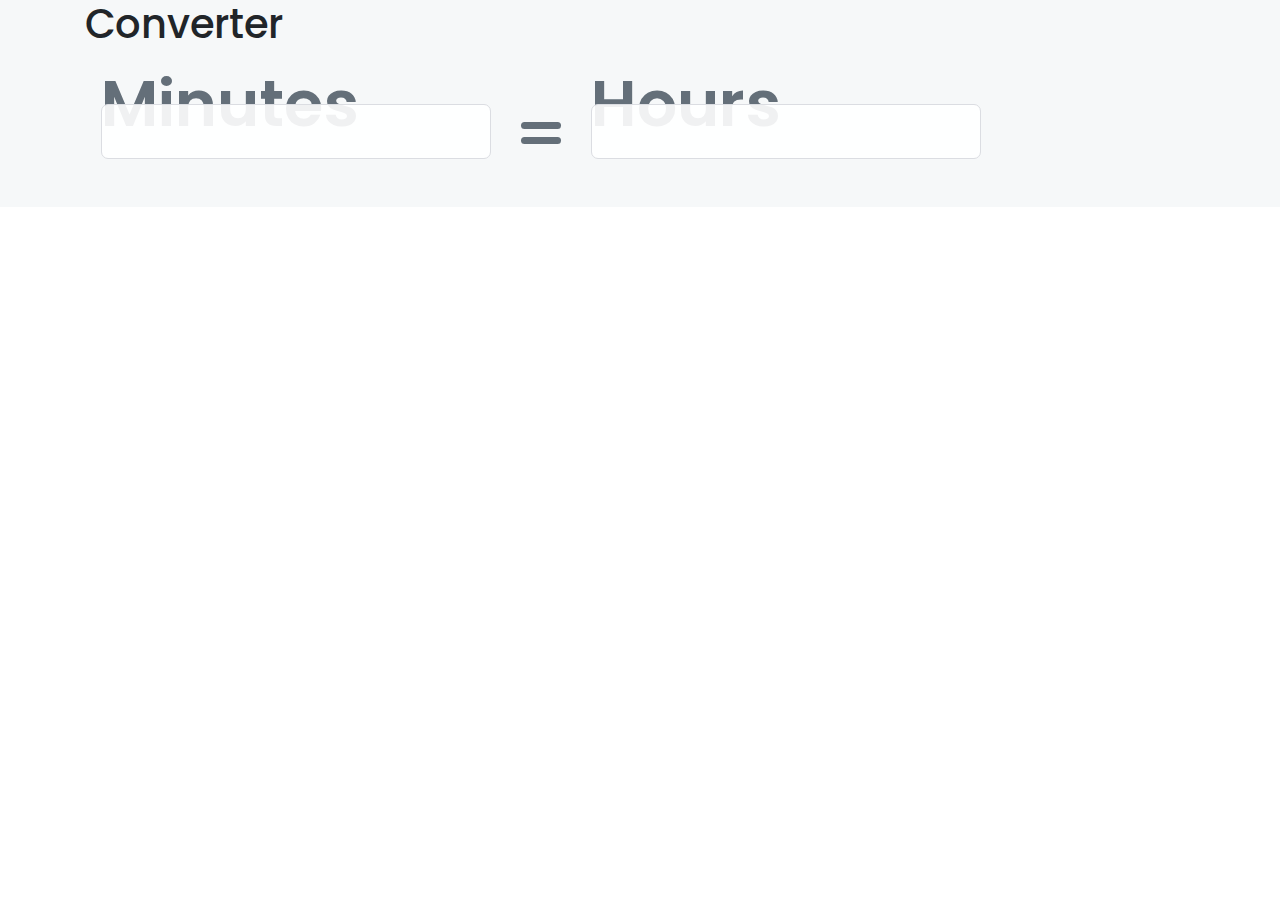
==== index.html @ dc2e139d "Addititonal styling" ====
<!DOCTYPE html>
<html lang="en">

<head>
    <meta charset="UTF-8">
    <meta http-equiv="X-UA-Compatible" content="IE=edge">
    <meta name="viewport" content="width=device-width, initial-scale=1.0">
    <!-- CSS -->
    <link rel="stylesheet" href="https://stackpath.bootstrapcdn.com/bootstrap/4.5.2/css/bootstrap.min.css">
    <link rel="stylesheet" href="css/fonts.css">
    <link rel="stylesheet" href="css/main.css">
    <!-- Meta and Titles -->
    <title>Document</title>
</head>

<body>
    <section>
        <div class="default-block">
            <div class="container">
                <div class="row">
                    <div class="col-12">
                        <h1>
                            Converter
                        </h1>
                        <fieldset class="converter">
                            <div class="converter__input-wrapper">
                                <input id="minutes" type="number"><label class="converter__label"
                                    for="minutes">Minutes</label>
                            </div>

                            <!-- EOF - .input-wrapper -->
                            <div class="converter__sign">
                                <span class="line"></span>
                                <span class="line"></span>
                            </div>


                            <div class="converter__input-wrapper">
                                <input id="hours" type="number"><label class="converter__label"
                                    for="hours">Hours</label>
                            </div>
                            <!-- EOF - .input-wrapper -->

                        </fieldset>
                        <!-- EOF - .converter-wrapper -->
                    </div>
                    <!-- EOF - .col-12 -->
                </div>
                <!-- EOF - .row -->
            </div>
            <!-- EOF - .container-->
        </div>
    </section>


    <script src="./js/converter.js"></script>
</body>

</html>
---- css/fonts.css ----
/* Popins */

@font-face {
    font-family: 'Popins';
    src: url('../fonts/Poppins-Thin.woff') format('truetype');
    font-weight: 100;
    font-style: normal;
    font-display: swap;
}

@font-face {
    font-family: 'Popins';
    src: url('../fonts/Poppins-ThinItalic.woff') format('truetype');
    font-weight: 100;
    font-style: italic;
    font-display: swap;
}

@font-face {
    font-family: 'Popins';
    src: url('../fonts/Poppins-ExtraLight.woff') format('truetype');
    font-weight: 200;
    font-style: normal;
    font-display: swap;
}

@font-face {
    font-family: 'Popins';
    src: url('../fonts/Poppins-ExtraLightItalic.woff') format('truetype');
    font-weight: 200;
    font-style: italic;
    font-display: swap;
}

@font-face {
    font-family: 'Popins';
    src: url('../fonts/Poppins-Light.woff') format('truetype');
    font-weight: 300;
    font-style: normal;
    font-display: swap;
}

@font-face {
    font-family: 'Popins';
    src: url('../fonts/Poppins-LightItalic.woff') format('truetype');
    font-weight: 300;
    font-style: italic;
    font-display: swap;
}

@font-face {
    font-family: 'Popins';
    src: url('../fonts/Poppins-Regular.woff') format('truetype');
    font-weight: 400;
    font-style: normal;
    font-display: swap;
}

@font-face {
    font-family: 'Popins';
    src: url('../fonts/Poppins-Italic.woff') format('truetype');
    font-weight: 400;
    font-style: italic;
    font-display: swap;
}

@font-face {
    font-family: 'Popins';
    src: url('../fonts/Poppins-Medium.woff') format('truetype');
    font-weight: 500;
    font-style: normal;
    font-display: swap;
}

@font-face {
    font-family: 'Popins';
    src: url('../fonts/Poppins-MediumItalic.woff') format('truetype');
    font-weight: 500;
    font-style: italic;
    font-display: swap;
}

@font-face {
    font-family: 'Popins';
    src: url('../fonts/Poppins-SemiBold.woff') format('truetype');
    font-weight: 600;
    font-style: normal;
    font-display: swap;
}

@font-face {
    font-family: 'Popins';
    src: url('../fonts/Poppins-SemiBoldItalic.woff') format('truetype');
    font-weight: 600;
    font-style: italic;
    font-display: swap;
}

@font-face {
    font-family: 'Popins';
    src: url('../fonts/Poppins-Bold.woff') format('truetype');
    font-weight: 700;
    font-style: normal;
    font-display: swap;
}

@font-face {
    font-family: 'Popins';
    src: url('../fonts/Poppins-BoldItalic.woff') format('truetype');
    font-weight: 700;
    font-style: italic;
    font-display: swap;
}

@font-face {
    font-family: 'Popins';
    src: url('../fonts/Poppins-ExtraBold.woff') format('truetype');
    font-weight: 800;
    font-style: normal;
    font-display: swap;
}

@font-face {
    font-family: 'Popins';
    src: url('../fonts/Poppins-ExtraBoldItalic.woff') format('truetype');
    font-weight: 800;
    font-style: italic;
    font-display: swap;
}

@font-face {
    font-family: 'Popins';
    src: url('../fonts/Poppins-Black.woff') format('truetype');
    font-weight: 900;
    font-style: normal;
    font-display: swap;
}

@font-face {
    font-family: 'Popins';
    src: url('../fonts/Poppins-BlackItalic.woff') format('truetype');
    font-weight: 900;
    font-style: italic;
    font-display: swap;
}

/* Allura */

@font-face {
    font-family: 'Allura';
    src: url('../fonts/Allura-Regular.woff') format('truetype');
    font-weight: 400;
    font-style: italic;
    font-display: swap;
}
---- css/main.css ----
@charset "UTF-8";
@import "./fonts.css";
/**
    # Converter CSS

    Content
    1. # Variables ( Colors )
    2. # Reset CSS
    3. # Converter Block
    3. # Transition - animations

*/

:root {
    --light-gray: #f6f8f9;
    --gray: #dbdde2;
    --dark-gray: #646f79;
    --blue: #1c83c6;
}

/*2. # Reset CSS */

* {
    box-sizing: border-box;
    margin: 0;
    padding: 0;
    line-height: 1.5;
}

body {
    font-family: "Popins";
}

input[type="number"]::-webkit-inner-spin-button, input[type="number"]::-webkit-inner-spin-button {
    -webkit-appearance: none;
    margin: 0;
}

input[type="number"] {
    position: relative;
    display: block;
    padding: 13px 20px;
    border: 1px solid var(--gray);
    border-radius: 7px;
    background-color: rgba(255, 255, 255, 0.9);
    appearance: textfield;
    -moz-appearance: textfield;
    -webkit-appearance: textfield;
    font-size: 1.125rem;
    z-index: 2;
}

input[type="number"]:focus {
    outline: none;
    border: 1px solid var(--dark-gray);
}

/* 3. # Converter Block */

.default-block {
    background-color: var(--light-gray);
}

.converter {
    position: relative;
    display: flex;
    padding: 3rem 1rem;
}

.converter__label {
    color: #646f79;
    font-size: 4rem;
    font-weight: 600;
    position: absolute;
    top: 0;
    bottom: 0;
    z-index: 1;
    transition: 0.2s all ease-in;
}

.converter__sign {
    width: 100px;
    position: relative;
}

.line {
    position: absolute;
    left: calc(50% - 20px);
    display: block;
    height: 7px;
    width: 40px;
    background-color: var(--dark-gray);
    border-radius: 7px;
}

.line:nth-child(1) {
    bottom: 15px;
}

.line:nth-child(2) {
    bottom: 30px;
}

.equal::before {
    content: '';
    width: 70px;
    position: absolute;
}

/* 4. # Transitions - animations */

input[type="number"]:focus~.converter__label {
    font-size: 1.7rem;
}
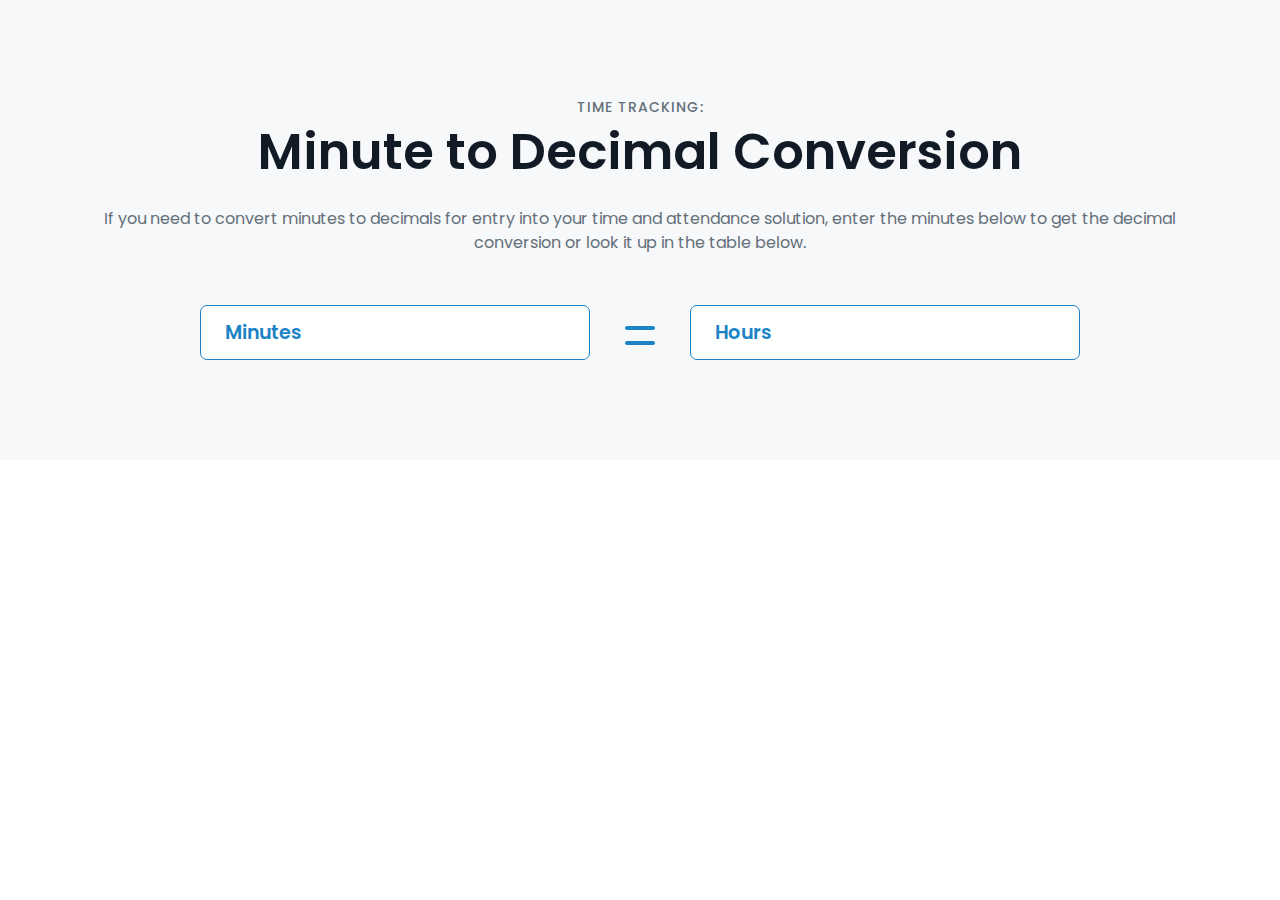
==== commit 777f074c: "Matching styles with timerack theme" ====
--- a/index.html
+++ b/index.html
@@ -15,13 +15,22 @@
 
 <body>
     <section>
-        <div class="default-block">
+        <div class="deafult-section">
             <div class="container">
                 <div class="row">
                     <div class="col-12">
+                        <p class="subtitle">Time Tracking:</p>
+
                         <h1>
-                            Converter
+
+                            Minute to Decimal Conversion
                         </h1>
+
+                        <p class="text-center">If you need to convert minutes to decimals for entry into your time and
+                            attendance solution,
+                            enter the minutes below to get the decimal conversion or look it up in the table below.
+                        </p>
+
                         <fieldset class="converter">
                             <div class="converter__input-wrapper">
                                 <input id="minutes" type="number"><label class="converter__label"
--- a/css/main.css
+++ b/css/main.css
@@ -5,7 +5,7 @@
 
     Content
     1. # Variables ( Colors )
-    2. # Reset CSS
+    2. # Reset CSS & Basic styling
     3. # Converter Block
     3. # Transition - animations
 
@@ -18,7 +18,7 @@
     --blue: #1c83c6;
 }
 
-/*2. # Reset CSS */
+/*2. # Reset CSS & Basic styling */
 
 * {
     box-sizing: border-box;
@@ -29,6 +29,28 @@
 
 body {
     font-family: "Popins";
+    color: var(--dark-gray);
+}
+
+h1, h2, h3, h4, h5, h6 {
+    color: #121a26;
+    font-weight: 600;
+    line-height: 1;
+}
+
+h1 {
+    margin-bottom: 30px;
+    font-size: 3.125rem;
+}
+
+.subtitle {
+    text-transform: uppercase;
+    line-height: 1;
+    margin-bottom: 13px !important;
+    font-size: 0.875rem !important;
+    font-weight: 500;
+    letter-spacing: 1px;
+    text-align: center;
 }
 
 input[type="number"]::-webkit-inner-spin-button, input[type="number"]::-webkit-inner-spin-button {
@@ -40,7 +62,7 @@
     position: relative;
     display: block;
     padding: 13px 20px;
-    border: 1px solid var(--gray);
+    border: 1px solid var(--blue);
     border-radius: 7px;
     background-color: rgba(255, 255, 255, 0.9);
     appearance: textfield;
@@ -57,25 +79,35 @@
 
 /* 3. # Converter Block */
 
-.default-block {
+.deafult-section {
     background-color: var(--light-gray);
+    padding: 100px 0;
 }
 
 .converter {
     position: relative;
     display: flex;
-    padding: 3rem 1rem;
+    margin-top: 50px;
+    text-align: center;
+    justify-content: center;
+}
+
+.deafult-section h1, .deafult-section.subtitle {
+    text-align: center;
 }
 
 .converter__label {
-    color: #646f79;
-    font-size: 4rem;
+    position: absolute;
+    top: calc(50% - 14px);
+    display: block;
+    padding-left: 25px;
+    color: var(--blue);
+    font-size: 1.2rem;
     font-weight: 600;
-    position: absolute;
-    top: 0;
-    bottom: 0;
-    z-index: 1;
+    z-index: 3;
     transition: 0.2s all ease-in;
+    pointer-events: none;
+    text-align: left;
 }
 
 .converter__sign {
@@ -85,12 +117,13 @@
 
 .line {
     position: absolute;
-    left: calc(50% - 20px);
+    left: calc(50% - 15px);
     display: block;
-    height: 7px;
-    width: 40px;
-    background-color: var(--dark-gray);
+    height: 4px;
+    width: 30px;
+    background-color: var(--blue);
     border-radius: 7px;
+    z-index: 3;
 }
 
 .line:nth-child(1) {
@@ -110,5 +143,6 @@
 /* 4. # Transitions - animations */
 
 input[type="number"]:focus~.converter__label {
-    font-size: 1.7rem;
+    /* font-size: 1.5rem; */
+    color: var(--dark-gray);
 }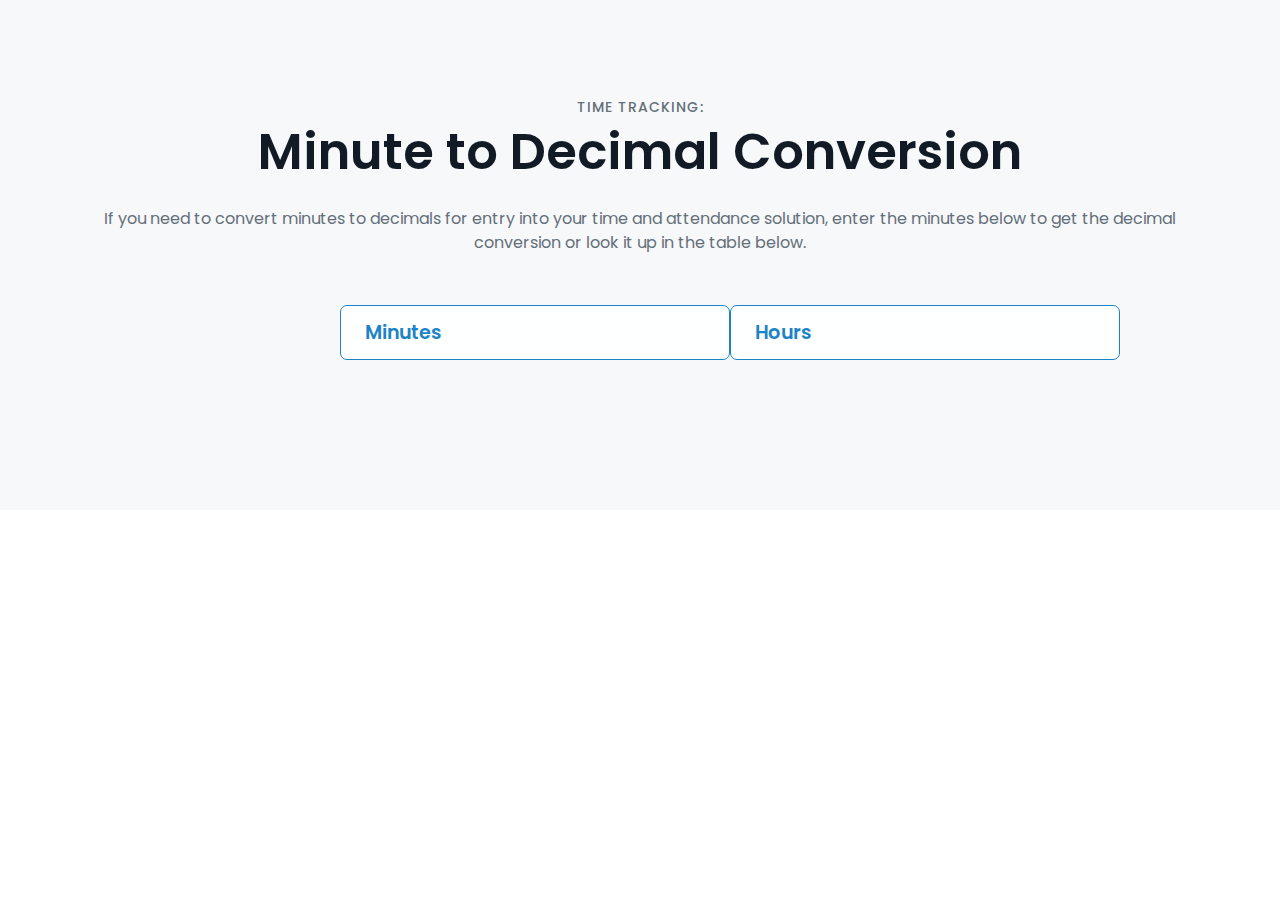
==== commit 9f5e4756: "Added animation to label" ====
--- a/index.html
+++ b/index.html
@@ -22,7 +22,6 @@
                         <p class="subtitle">Time Tracking:</p>
 
                         <h1>
-
                             Minute to Decimal Conversion
                         </h1>
 
@@ -38,10 +37,10 @@
                             </div>
 
                             <!-- EOF - .input-wrapper -->
-                            <div class="converter__sign">
+                            <!-- <div class="converter__sign">
                                 <span class="line"></span>
                                 <span class="line"></span>
-                            </div>
+                            </div> -->
 
 
                             <div class="converter__input-wrapper">
--- a/css/main.css
+++ b/css/main.css
@@ -87,9 +87,14 @@
 .converter {
     position: relative;
     display: flex;
-    margin-top: 50px;
     text-align: center;
-    justify-content: center;
+    justify-content: space-between;
+    max-width: 600px;
+    margin: 50px auto;
+}
+
+.converter__input-wrapper {
+    position: relative;
 }
 
 .deafult-section h1, .deafult-section.subtitle {
@@ -110,6 +115,36 @@
     text-align: left;
 }
 
+.converter__label.active {
+    padding-left: 50px;
+}
+
+.converter__label::after, .converter__label::before {
+    content: '';
+    position: absolute;
+    display: block;
+    width: 20px;
+    height: 3px;
+    background-color: var(--blue);
+    border-radius: 7px;
+    opacity: 0;
+    transition: 0.4s opacity ease;
+}
+
+.converter__label::after {
+    left: 14px;
+    top: 9px;
+}
+
+.converter__label::before {
+    left: 14px;
+    bottom: 9px;
+}
+
+.converter__label.active::after, .converter__label.active::before {
+    opacity: 1;
+}
+
 .converter__sign {
     width: 100px;
     position: relative;
@@ -145,4 +180,22 @@
 input[type="number"]:focus~.converter__label {
     /* font-size: 1.5rem; */
     color: var(--dark-gray);
+}
+
+@media screen and (max-width: 768px) {
+    .converter {
+        flex-direction: column;
+        height: 150px;
+        justify-content: space-between;
+        align-items: center;
+    }
+    .line {
+        position: relative;
+    }
+    .line:nth-child(2) {
+        bottom: -5px;
+    }
+    .line:nth-child(1) {
+        bottom: 5px;
+    }
 }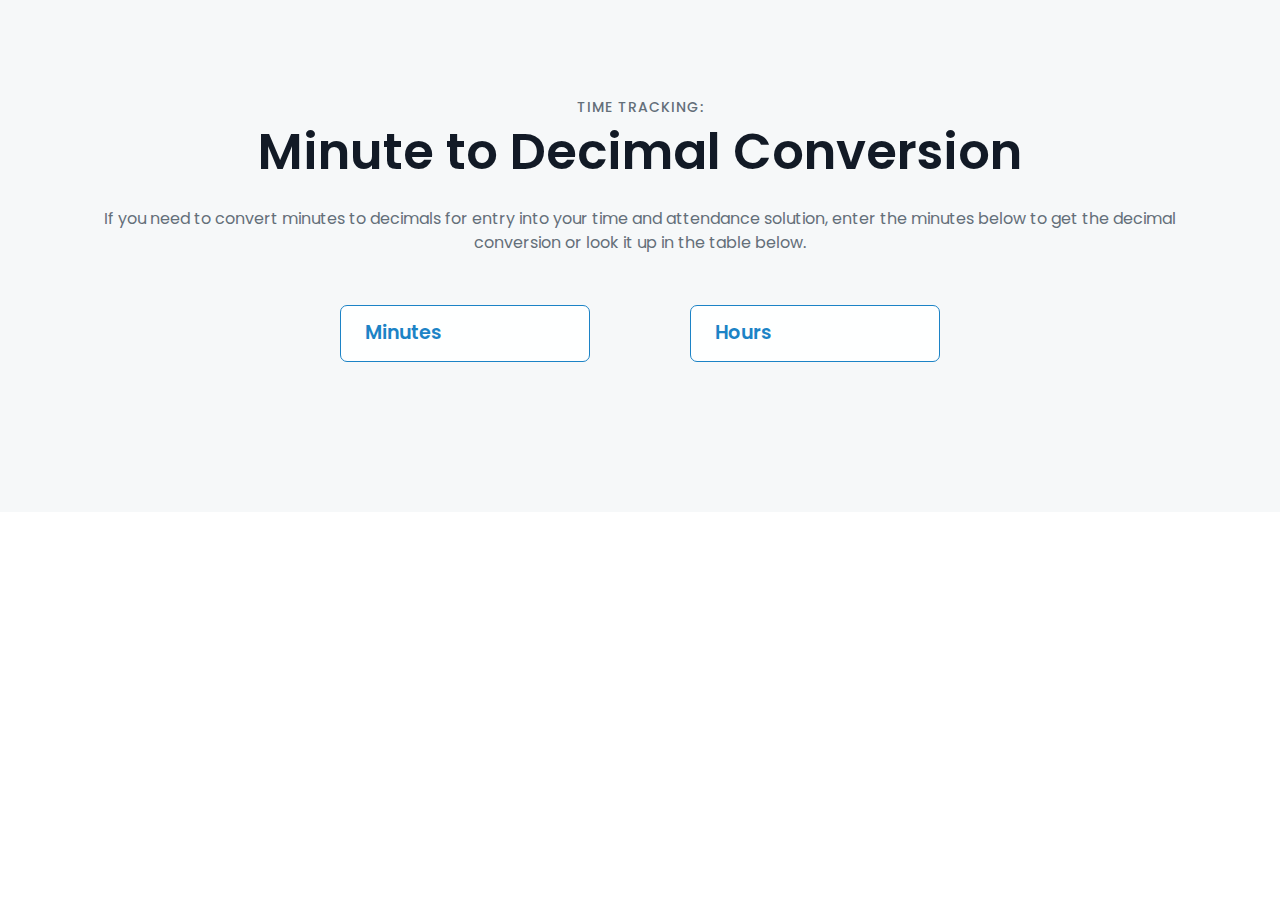
==== commit afcffaa2: "First part finished" ====
--- a/index.html
+++ b/index.html
@@ -32,8 +32,8 @@
 
                         <fieldset class="converter">
                             <div class="converter__input-wrapper">
-                                <input id="minutes" type="number"><label class="converter__label"
-                                    for="minutes">Minutes</label>
+                                <input id="minutes" type="number"><label class="converter__label" for="minutes">Minutes
+                                    <span class="sign sign--m">m</span> </label>
                             </div>
 
                             <!-- EOF - .input-wrapper -->
@@ -44,8 +44,8 @@
 
 
                             <div class="converter__input-wrapper">
-                                <input id="hours" type="number"><label class="converter__label"
-                                    for="hours">Hours</label>
+                                <input id="hours" type="number"><label class="converter__label" for="hours">Hours <span
+                                        class="sign sign--h">h</span> </label>
                             </div>
                             <!-- EOF - .input-wrapper -->
 
--- a/css/main.css
+++ b/css/main.css
@@ -1,15 +1,17 @@
 @charset "UTF-8";
 @import "./fonts.css";
 /**
-    # Converter CSS
-
-    Content
-    1. # Variables ( Colors )
-    2. # Reset CSS & Basic styling
-    3. # Converter Block
-    3. # Transition - animations
-
-*/
+        * # Minutes to Hours to Minutes - Converter
+        * 
+        * # Website  : Timerack 
+        * # Dev      : Vuk Mistovic
+        * # Content  : {
+                1: # Variables ( Colors )
+                2: # Reset CSS & Basic styling
+                3: # Converter Block
+                4: # Transitions - Animations
+            }
+    */
 
 :root {
     --light-gray: #f6f8f9;
@@ -18,7 +20,7 @@
     --blue: #1c83c6;
 }
 
-/*2. # Reset CSS & Basic styling */
+/* 2. # Reset CSS & Basic styling */
 
 * {
     box-sizing: border-box;
@@ -61,14 +63,15 @@
 input[type="number"] {
     position: relative;
     display: block;
-    padding: 13px 20px;
+    width: 250px;
+    padding: 13px 100px 13px 20px;
     border: 1px solid var(--blue);
     border-radius: 7px;
     background-color: rgba(255, 255, 255, 0.9);
     appearance: textfield;
     -moz-appearance: textfield;
     -webkit-appearance: textfield;
-    font-size: 1.125rem;
+    font-size: 1.2rem;
     z-index: 2;
 }
 
@@ -115,15 +118,15 @@
     text-align: left;
 }
 
-.converter__label.active {
-    padding-left: 50px;
+.converter__label.active:not(.is-moved) {
+    padding-left: 38px;
 }
 
 .converter__label::after, .converter__label::before {
     content: '';
     position: absolute;
     display: block;
-    width: 20px;
+    width: 15px;
     height: 3px;
     background-color: var(--blue);
     border-radius: 7px;
@@ -131,14 +134,18 @@
     transition: 0.4s opacity ease;
 }
 
+.sign {
+    display: none;
+}
+
 .converter__label::after {
     left: 14px;
-    top: 9px;
+    top: calc(50% - 5px);
 }
 
 .converter__label::before {
     left: 14px;
-    bottom: 9px;
+    bottom: calc(50% - 5px);
 }
 
 .converter__label.active::after, .converter__label.active::before {
@@ -169,17 +176,21 @@
     bottom: 30px;
 }
 
-.equal::before {
-    content: '';
-    width: 70px;
-    position: absolute;
-}
-
 /* 4. # Transitions - animations */
 
 input[type="number"]:focus~.converter__label {
     /* font-size: 1.5rem; */
     color: var(--dark-gray);
+}
+
+.converter__input-wrapper.active input {
+    /* font-size: 1.2rem;
+    font-weight: 600; */
+    color: var(--blue);
+}
+
+.converter__input-wrapper.active .converter__label.is-moved::after, .converter__input-wrapper.active .converter__label.is-moved::before {
+    display: none;
 }
 
 @media screen and (max-width: 768px) {
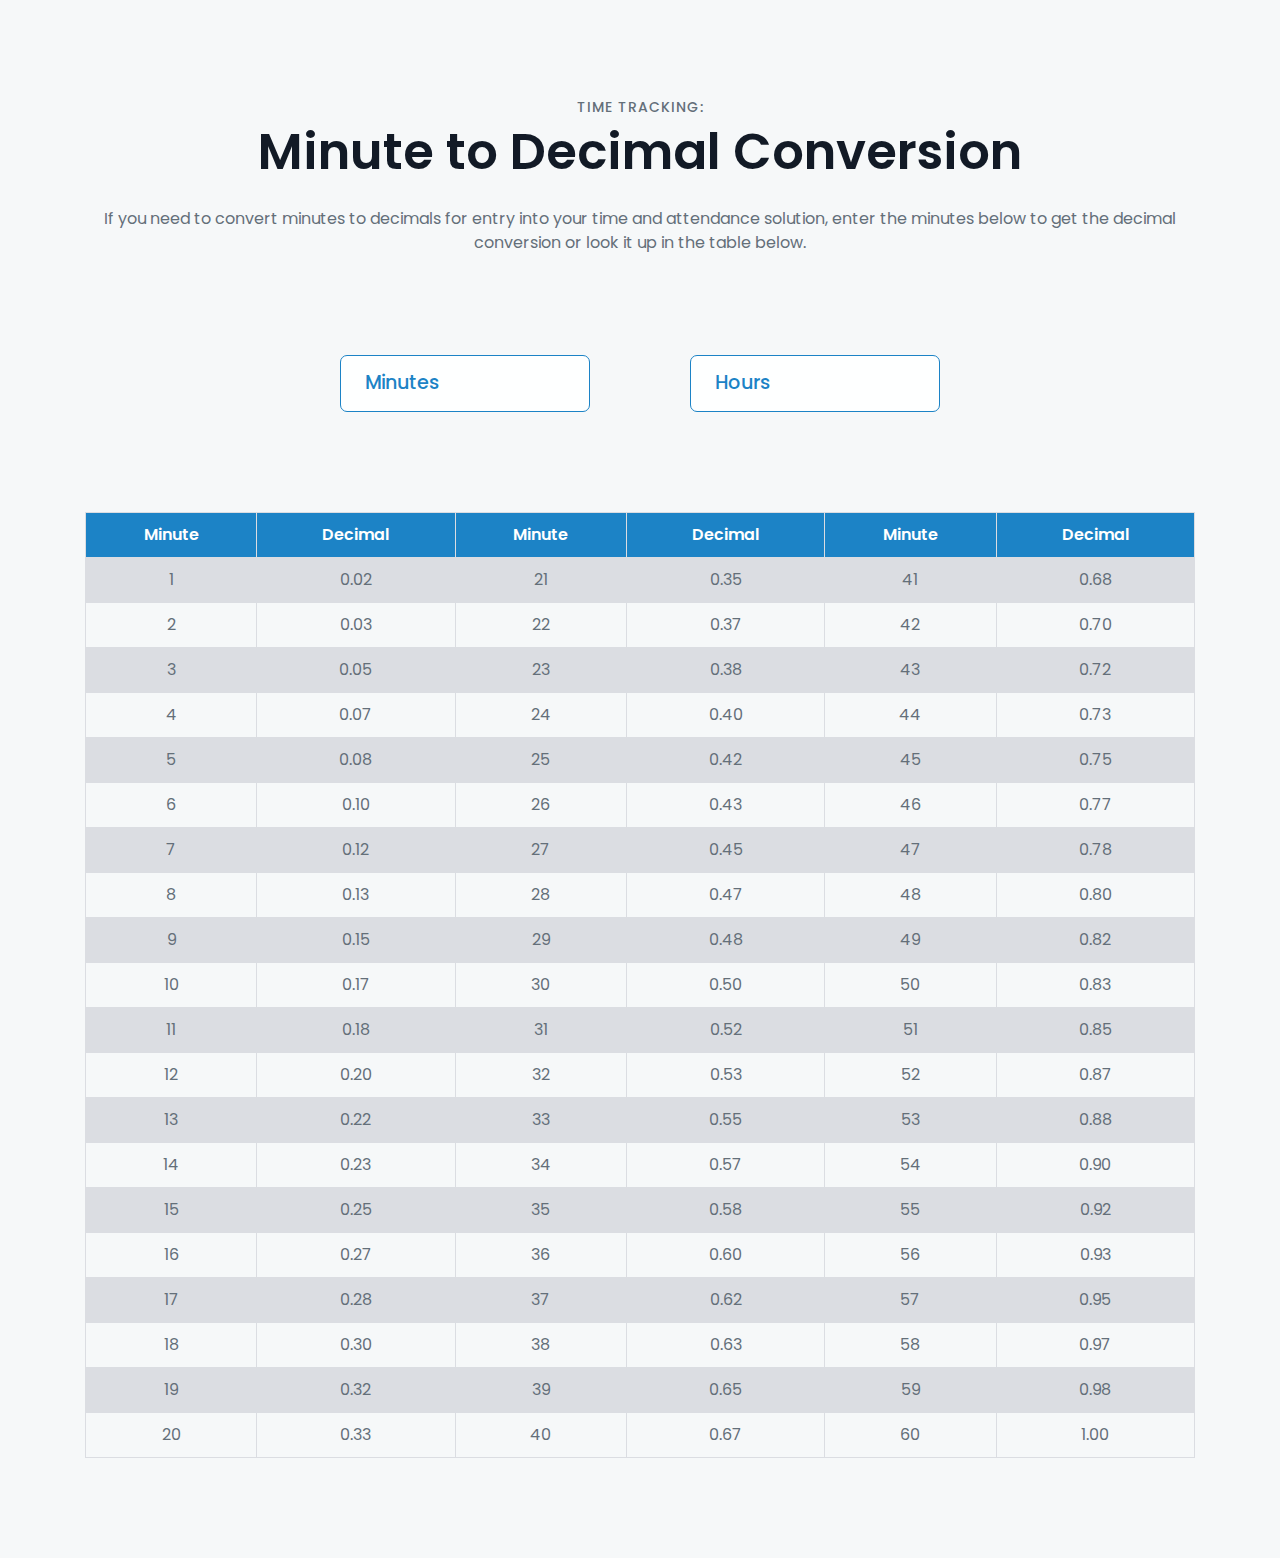
==== commit 963e02c3: "Added table from original site" ====
--- a/index.html
+++ b/index.html
@@ -53,6 +53,182 @@
                         <!-- EOF - .converter-wrapper -->
                     </div>
                     <!-- EOF - .col-12 -->
+                    <div class="col-12">
+                        <div id="NewclassAddtable" class="convertor-table" width="100%">
+                            <div class="rTableBody">
+                                <div class="rTableRow FirstHeadingBac">
+                                    <div class="rTableCell"><strong>Minute</strong></div>
+                                    <div class="rTableCell"><strong>Decimal</strong></div>
+                                    <div class="rTableCell"><strong>Minute</strong></div>
+                                    <div class="rTableCell"><strong>Decimal</strong></div>
+                                    <div class="rTableCell"><strong>Minute</strong></div>
+                                    <div class="rTableCell"><strong>Decimal</strong></div>
+                                </div>
+                                <div class="rTableRow">
+                                    <div class="rTableCell">1</div>
+                                    <div class="rTableCell">0.02</div>
+                                    <div class="rTableCell">21</div>
+                                    <div class="rTableCell">0.35</div>
+                                    <div class="rTableCell">41</div>
+                                    <div class="rTableCell">0.68</div>
+                                </div>
+                                <div class="rTableRow">
+                                    <div class="rTableCell">2</div>
+                                    <div class="rTableCell">0.03</div>
+                                    <div class="rTableCell">22</div>
+                                    <div class="rTableCell">0.37</div>
+                                    <div class="rTableCell">42</div>
+                                    <div class="rTableCell">0.70</div>
+                                </div>
+                                <div class="rTableRow">
+                                    <div class="rTableCell">3</div>
+                                    <div class="rTableCell">0.05</div>
+                                    <div class="rTableCell">23</div>
+                                    <div class="rTableCell">0.38</div>
+                                    <div class="rTableCell">43</div>
+                                    <div class="rTableCell">0.72</div>
+                                </div>
+                                <div class="rTableRow">
+                                    <div class="rTableCell">4</div>
+                                    <div class="rTableCell">0.07</div>
+                                    <div class="rTableCell">24</div>
+                                    <div class="rTableCell">0.40</div>
+                                    <div class="rTableCell">44</div>
+                                    <div class="rTableCell">0.73</div>
+                                </div>
+                                <div class="rTableRow">
+                                    <div class="rTableCell">5</div>
+                                    <div class="rTableCell">0.08</div>
+                                    <div class="rTableCell">25</div>
+                                    <div class="rTableCell">0.42</div>
+                                    <div class="rTableCell">45</div>
+                                    <div class="rTableCell">0.75</div>
+                                </div>
+                                <div class="rTableRow">
+                                    <div class="rTableCell">6</div>
+                                    <div class="rTableCell">0.10</div>
+                                    <div class="rTableCell">26</div>
+                                    <div class="rTableCell">0.43</div>
+                                    <div class="rTableCell">46</div>
+                                    <div class="rTableCell">0.77</div>
+                                </div>
+                                <div class="rTableRow">
+                                    <div class="rTableCell">7</div>
+                                    <div class="rTableCell">0.12</div>
+                                    <div class="rTableCell">27</div>
+                                    <div class="rTableCell">0.45</div>
+                                    <div class="rTableCell">47</div>
+                                    <div class="rTableCell">0.78</div>
+                                </div>
+                                <div class="rTableRow">
+                                    <div class="rTableCell">8</div>
+                                    <div class="rTableCell">0.13</div>
+                                    <div class="rTableCell">28</div>
+                                    <div class="rTableCell">0.47</div>
+                                    <div class="rTableCell">48</div>
+                                    <div class="rTableCell">0.80</div>
+                                </div>
+                                <div class="rTableRow">
+                                    <div class="rTableCell">9</div>
+                                    <div class="rTableCell">0.15</div>
+                                    <div class="rTableCell">29</div>
+                                    <div class="rTableCell">0.48</div>
+                                    <div class="rTableCell">49</div>
+                                    <div class="rTableCell">0.82</div>
+                                </div>
+                                <div class="rTableRow">
+                                    <div class="rTableCell">10</div>
+                                    <div class="rTableCell">0.17</div>
+                                    <div class="rTableCell">30</div>
+                                    <div class="rTableCell">0.50</div>
+                                    <div class="rTableCell">50</div>
+                                    <div class="rTableCell">0.83</div>
+                                </div>
+                                <div class="rTableRow">
+                                    <div class="rTableCell">11</div>
+                                    <div class="rTableCell">0.18</div>
+                                    <div class="rTableCell">31</div>
+                                    <div class="rTableCell">0.52</div>
+                                    <div class="rTableCell">51</div>
+                                    <div class="rTableCell">0.85</div>
+                                </div>
+                                <div class="rTableRow">
+                                    <div class="rTableCell">12</div>
+                                    <div class="rTableCell">0.20</div>
+                                    <div class="rTableCell">32</div>
+                                    <div class="rTableCell">0.53</div>
+                                    <div class="rTableCell">52</div>
+                                    <div class="rTableCell">0.87</div>
+                                </div>
+                                <div class="rTableRow">
+                                    <div class="rTableCell">13</div>
+                                    <div class="rTableCell">0.22</div>
+                                    <div class="rTableCell">33</div>
+                                    <div class="rTableCell">0.55</div>
+                                    <div class="rTableCell">53</div>
+                                    <div class="rTableCell">0.88</div>
+                                </div>
+                                <div class="rTableRow">
+                                    <div class="rTableCell">14</div>
+                                    <div class="rTableCell">0.23</div>
+                                    <div class="rTableCell">34</div>
+                                    <div class="rTableCell">0.57</div>
+                                    <div class="rTableCell">54</div>
+                                    <div class="rTableCell">0.90</div>
+                                </div>
+                                <div class="rTableRow">
+                                    <div class="rTableCell">15</div>
+                                    <div class="rTableCell">0.25</div>
+                                    <div class="rTableCell">35</div>
+                                    <div class="rTableCell">0.58</div>
+                                    <div class="rTableCell">55</div>
+                                    <div class="rTableCell">0.92</div>
+                                </div>
+                                <div class="rTableRow">
+                                    <div class="rTableCell">16</div>
+                                    <div class="rTableCell">0.27</div>
+                                    <div class="rTableCell">36</div>
+                                    <div class="rTableCell">0.60</div>
+                                    <div class="rTableCell">56</div>
+                                    <div class="rTableCell">0.93</div>
+                                </div>
+                                <div class="rTableRow">
+                                    <div class="rTableCell">17</div>
+                                    <div class="rTableCell">0.28</div>
+                                    <div class="rTableCell">37</div>
+                                    <div class="rTableCell">0.62</div>
+                                    <div class="rTableCell">57</div>
+                                    <div class="rTableCell">0.95</div>
+                                </div>
+                                <div class="rTableRow">
+                                    <div class="rTableCell">18</div>
+                                    <div class="rTableCell">0.30</div>
+                                    <div class="rTableCell">38</div>
+                                    <div class="rTableCell">0.63</div>
+                                    <div class="rTableCell">58</div>
+                                    <div class="rTableCell">0.97</div>
+                                </div>
+                                <div class="rTableRow">
+                                    <div class="rTableCell">19</div>
+                                    <div class="rTableCell">0.32</div>
+                                    <div class="rTableCell">39</div>
+                                    <div class="rTableCell">0.65</div>
+                                    <div class="rTableCell">59</div>
+                                    <div class="rTableCell">0.98</div>
+                                </div>
+                                <div class="rTableRow">
+                                    <div class="rTableCell">20</div>
+                                    <div class="rTableCell">0.33</div>
+                                    <div class="rTableCell">40</div>
+                                    <div class="rTableCell">0.67</div>
+                                    <div class="rTableCell">60</div>
+                                    <div class="rTableCell">1.00</div>
+                                </div>
+                            </div>
+                        </div>
+                        <!-- EOF .convertor-table -->
+                    </div>
+                    <!-- EOF - .col-12 -->
                 </div>
                 <!-- EOF - .row -->
             </div>
--- a/css/fonts.css
+++ b/css/fonts.css
@@ -86,70 +86,4 @@
     font-weight: 600;
     font-style: normal;
     font-display: swap;
-}
-
-@font-face {
-    font-family: 'Popins';
-    src: url('../fonts/Poppins-SemiBoldItalic.woff') format('truetype');
-    font-weight: 600;
-    font-style: italic;
-    font-display: swap;
-}
-
-@font-face {
-    font-family: 'Popins';
-    src: url('../fonts/Poppins-Bold.woff') format('truetype');
-    font-weight: 700;
-    font-style: normal;
-    font-display: swap;
-}
-
-@font-face {
-    font-family: 'Popins';
-    src: url('../fonts/Poppins-BoldItalic.woff') format('truetype');
-    font-weight: 700;
-    font-style: italic;
-    font-display: swap;
-}
-
-@font-face {
-    font-family: 'Popins';
-    src: url('../fonts/Poppins-ExtraBold.woff') format('truetype');
-    font-weight: 800;
-    font-style: normal;
-    font-display: swap;
-}
-
-@font-face {
-    font-family: 'Popins';
-    src: url('../fonts/Poppins-ExtraBoldItalic.woff') format('truetype');
-    font-weight: 800;
-    font-style: italic;
-    font-display: swap;
-}
-
-@font-face {
-    font-family: 'Popins';
-    src: url('../fonts/Poppins-Black.woff') format('truetype');
-    font-weight: 900;
-    font-style: normal;
-    font-display: swap;
-}
-
-@font-face {
-    font-family: 'Popins';
-    src: url('../fonts/Poppins-BlackItalic.woff') format('truetype');
-    font-weight: 900;
-    font-style: italic;
-    font-display: swap;
-}
-
-/* Allura */
-
-@font-face {
-    font-family: 'Allura';
-    src: url('../fonts/Allura-Regular.woff') format('truetype');
-    font-weight: 400;
-    font-style: italic;
-    font-display: swap;
 }--- a/css/main.css
+++ b/css/main.css
@@ -93,7 +93,7 @@
     text-align: center;
     justify-content: space-between;
     max-width: 600px;
-    margin: 50px auto;
+    margin: 100px auto 100px;
 }
 
 .converter__input-wrapper {
@@ -111,7 +111,7 @@
     padding-left: 25px;
     color: var(--blue);
     font-size: 1.2rem;
-    font-weight: 600;
+    font-weight: 500;
     z-index: 3;
     transition: 0.2s all ease-in;
     pointer-events: none;
@@ -126,7 +126,7 @@
     content: '';
     position: absolute;
     display: block;
-    width: 15px;
+    width: 12px;
     height: 3px;
     background-color: var(--blue);
     border-radius: 7px;
@@ -209,4 +209,152 @@
     .line:nth-child(1) {
         bottom: 5px;
     }
+}
+
+/* Imported CSS */
+
+/* Decimal Conversion Page Css */
+
+.convertor-table {
+    display: table;
+    width: 100%;
+    border-collapse: collapse;
+    font-family: "Popins";
+}
+
+.rTableRow {
+    display: table-row;
+}
+
+.rTableRow:nth-child(2n) {
+    background-color: var(--gray);
+}
+
+.rTableHeading {
+    display: table-header-group;
+    background-color: #ddd;
+}
+
+.rTableCell, .rTableHead {
+    display: table-cell;
+    padding: 10px 10px;
+    border: 1px solid var(--gray);
+    text-align: center;
+}
+
+.rTableHeading {
+    display: table-header-group;
+    background-color: #ddd;
+    font-weight: bold;
+}
+
+.rTableFoot {
+    display: table-footer-group;
+    font-weight: bold;
+    background-color: #ddd;
+}
+
+.rTableBody {
+    display: table-row-group;
+}
+
+.FirstHeadingBac {
+    background: var(--blue);
+    color: #fff;
+}
+
+.FirstHeadingBac .rTableCell {
+    padding-top: 10px;
+    padding-bottom: 10px;
+}
+
+.Mobileiesue table {
+    margin: auto;
+    display: table;
+    float: none;
+}
+
+.minutescolor {
+    color: #fff;
+    text-transform: capitalize;
+}
+
+.Mobileiesue h3 {
+    color: #fff;
+    margin-bottom: 0;
+}
+
+.EquelClasdd {
+    padding: 0 10px 0 10px;
+    color: #fff;
+}
+
+@media (max-width: 767px) {
+    .FirstHeadingBac {
+        display: none !important;
+    }
+    .rTableRow {
+        display: block;
+        float: left;
+        width: 100%;
+        margin: 0 0 15px;
+    }
+    .rTableCell:nth-child(1) {
+        border-top: 1px solid var(--gray);
+    }
+    .rTableCell {
+        position: relative;
+        width: 100%;
+        padding-left: 50%;
+        box-sizing: border-box;
+        float: left;
+        border-bottom: 1px solid var(--gray);
+        border-right: 1px solid var(--gray);
+        border-left: 1px solid var(--gray);
+        border-top: none;
+    }
+    .rTableCell::before {
+        position: absolute;
+        left: 0;
+        top: 0;
+        width: 50%;
+        padding: 8px;
+        text-align: left;
+        background: var(--blue);
+        color: #fff;
+        bottom: 0;
+        font-weight: bold;
+        font-size: 15px;
+    }
+    .rTableCell, .rTableHead {
+        padding-top: 6px;
+        padding-bottom: 6px;
+    }
+    .rTableCell:nth-child(1):before {
+        content: "Minute";
+    }
+    .rTableCell:nth-child(2):before {
+        content: "Decimal";
+    }
+    .rTableCell:nth-child(3):before {
+        content: "Minute";
+    }
+    .rTableCell:nth-child(4):before {
+        content: "Decimal";
+    }
+    .rTableCell:nth-child(5):before {
+        content: "Minute";
+    }
+    .rTableCell:nth-child(6):before {
+        content: "Decimal";
+    }
+    #miniAppContainer .Mobileiesue {
+        width: 100% !important;
+        max-width: 400px;
+        margin: auto;
+        display: table;
+    }
+    .minutescolor {
+        font-size: 15px;
+    }
 }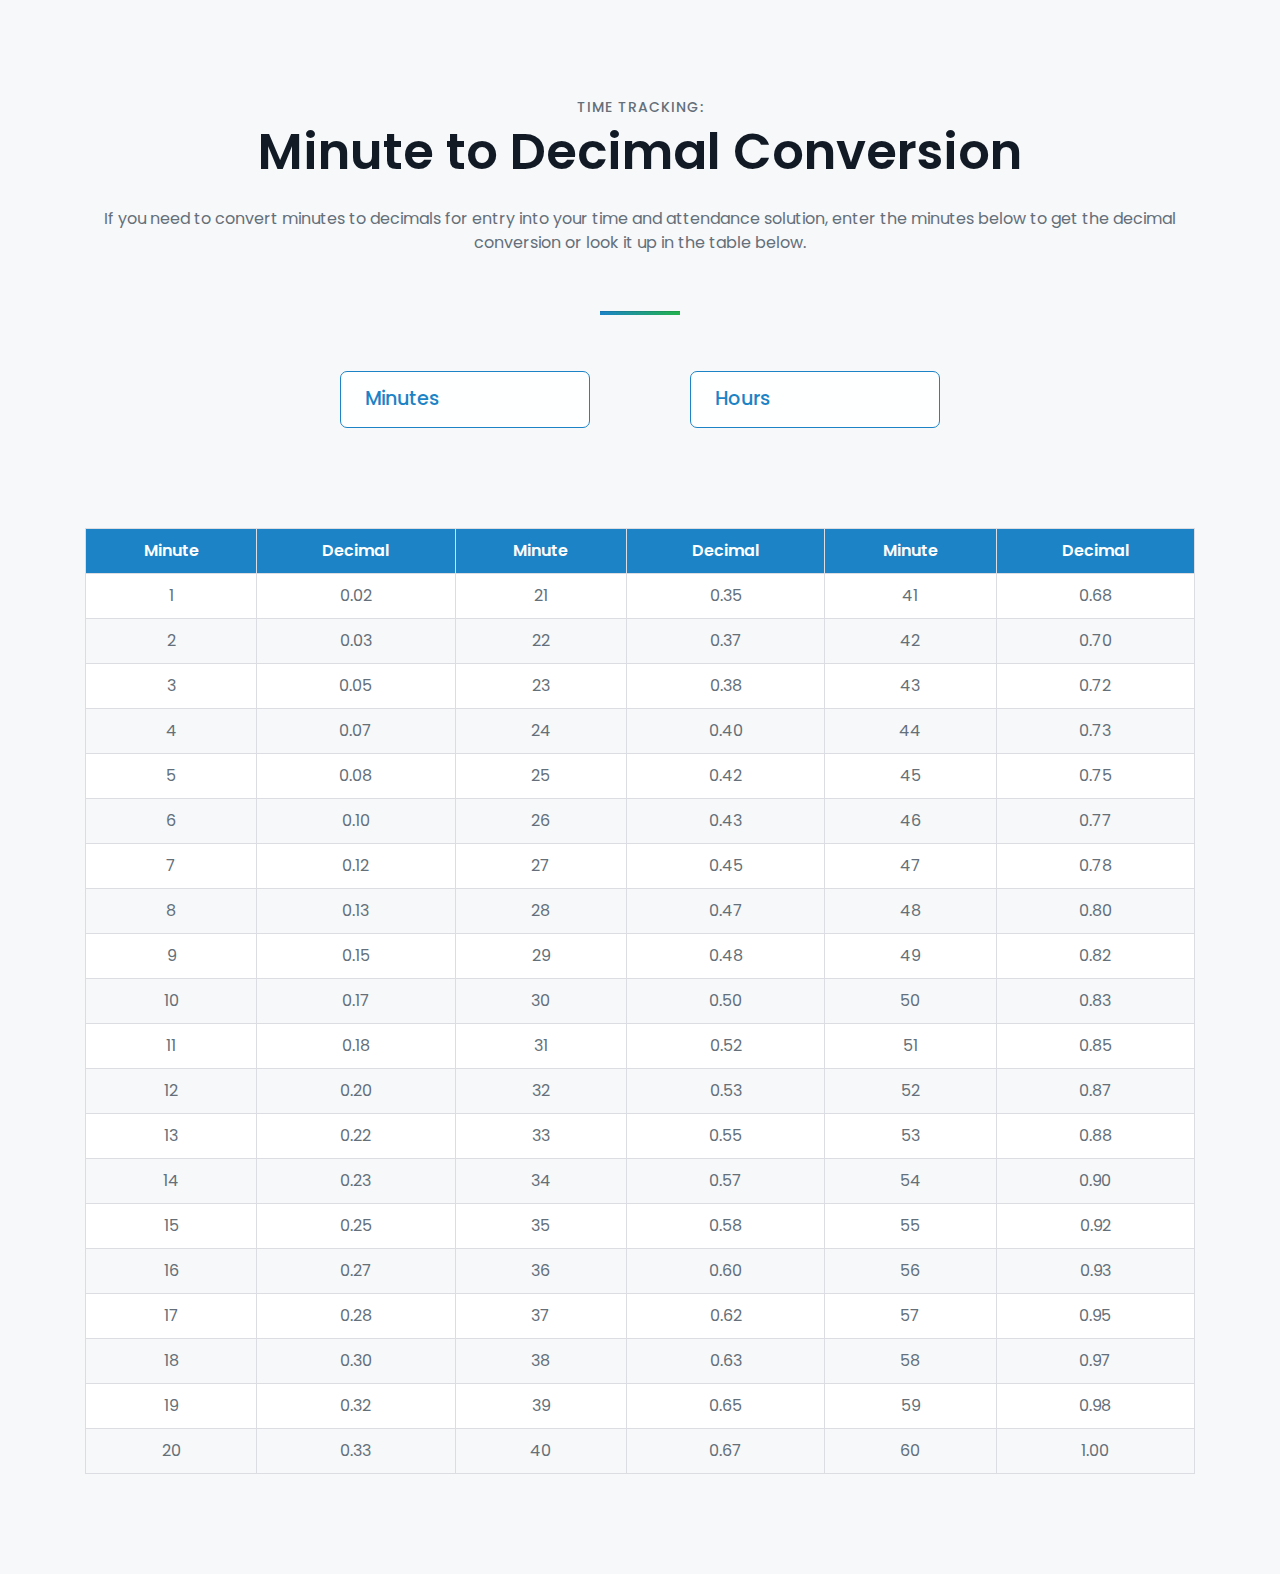
==== commit 9de8ae46: "Additional styling" ====
--- a/index.html
+++ b/index.html
@@ -30,199 +30,207 @@
                             enter the minutes below to get the decimal conversion or look it up in the table below.
                         </p>
 
+
                         <fieldset class="converter">
-                            <div class="converter__input-wrapper">
-                                <input id="minutes" type="number"><label class="converter__label" for="minutes">Minutes
-                                    <span class="sign sign--m">m</span> </label>
+                            <hr>
+                            <!-- <h4>Minutes to Decimal Calculator
+                            </h4> -->
+                            <div class="converter__wraper">
+                                <div class="converter__input-wrapper">
+                                    <input id="minutes" type="number"><label class="converter__label"
+                                        for="minutes">Minutes
+                                        <span class="sign sign--m">m</span> </label>
+                                </div>
+
+                                <!-- EOF - .input-wrapper -->
+                                <!-- <div class="converter__sign">
+                                    <span class="line"></span>
+                                    <span class="line"></span>
+                                </div> -->
+
+
+                                <div class="converter__input-wrapper">
+                                    <input id="hours" type="number"><label class="converter__label" for="hours">Hours
+                                        <span class="sign sign--h">h</span> </label>
+                                </div>
+                                <!-- EOF - .input-wrapper -->
+
                             </div>
-
-                            <!-- EOF - .input-wrapper -->
-                            <!-- <div class="converter__sign">
-                                <span class="line"></span>
-                                <span class="line"></span>
-                            </div> -->
-
-
-                            <div class="converter__input-wrapper">
-                                <input id="hours" type="number"><label class="converter__label" for="hours">Hours <span
-                                        class="sign sign--h">h</span> </label>
-                            </div>
-                            <!-- EOF - .input-wrapper -->
 
                         </fieldset>
                         <!-- EOF - .converter-wrapper -->
                     </div>
                     <!-- EOF - .col-12 -->
                     <div class="col-12">
-                        <div id="NewclassAddtable" class="convertor-table" width="100%">
-                            <div class="rTableBody">
-                                <div class="rTableRow FirstHeadingBac">
-                                    <div class="rTableCell"><strong>Minute</strong></div>
-                                    <div class="rTableCell"><strong>Decimal</strong></div>
-                                    <div class="rTableCell"><strong>Minute</strong></div>
-                                    <div class="rTableCell"><strong>Decimal</strong></div>
-                                    <div class="rTableCell"><strong>Minute</strong></div>
-                                    <div class="rTableCell"><strong>Decimal</strong></div>
-                                </div>
-                                <div class="rTableRow">
-                                    <div class="rTableCell">1</div>
-                                    <div class="rTableCell">0.02</div>
-                                    <div class="rTableCell">21</div>
-                                    <div class="rTableCell">0.35</div>
-                                    <div class="rTableCell">41</div>
-                                    <div class="rTableCell">0.68</div>
-                                </div>
-                                <div class="rTableRow">
-                                    <div class="rTableCell">2</div>
-                                    <div class="rTableCell">0.03</div>
-                                    <div class="rTableCell">22</div>
-                                    <div class="rTableCell">0.37</div>
-                                    <div class="rTableCell">42</div>
-                                    <div class="rTableCell">0.70</div>
-                                </div>
-                                <div class="rTableRow">
-                                    <div class="rTableCell">3</div>
-                                    <div class="rTableCell">0.05</div>
-                                    <div class="rTableCell">23</div>
-                                    <div class="rTableCell">0.38</div>
-                                    <div class="rTableCell">43</div>
-                                    <div class="rTableCell">0.72</div>
-                                </div>
-                                <div class="rTableRow">
-                                    <div class="rTableCell">4</div>
-                                    <div class="rTableCell">0.07</div>
-                                    <div class="rTableCell">24</div>
-                                    <div class="rTableCell">0.40</div>
-                                    <div class="rTableCell">44</div>
-                                    <div class="rTableCell">0.73</div>
-                                </div>
-                                <div class="rTableRow">
-                                    <div class="rTableCell">5</div>
-                                    <div class="rTableCell">0.08</div>
-                                    <div class="rTableCell">25</div>
-                                    <div class="rTableCell">0.42</div>
-                                    <div class="rTableCell">45</div>
-                                    <div class="rTableCell">0.75</div>
-                                </div>
-                                <div class="rTableRow">
-                                    <div class="rTableCell">6</div>
-                                    <div class="rTableCell">0.10</div>
-                                    <div class="rTableCell">26</div>
-                                    <div class="rTableCell">0.43</div>
-                                    <div class="rTableCell">46</div>
-                                    <div class="rTableCell">0.77</div>
-                                </div>
-                                <div class="rTableRow">
-                                    <div class="rTableCell">7</div>
-                                    <div class="rTableCell">0.12</div>
-                                    <div class="rTableCell">27</div>
-                                    <div class="rTableCell">0.45</div>
-                                    <div class="rTableCell">47</div>
-                                    <div class="rTableCell">0.78</div>
-                                </div>
-                                <div class="rTableRow">
-                                    <div class="rTableCell">8</div>
-                                    <div class="rTableCell">0.13</div>
-                                    <div class="rTableCell">28</div>
-                                    <div class="rTableCell">0.47</div>
-                                    <div class="rTableCell">48</div>
-                                    <div class="rTableCell">0.80</div>
-                                </div>
-                                <div class="rTableRow">
-                                    <div class="rTableCell">9</div>
-                                    <div class="rTableCell">0.15</div>
-                                    <div class="rTableCell">29</div>
-                                    <div class="rTableCell">0.48</div>
-                                    <div class="rTableCell">49</div>
-                                    <div class="rTableCell">0.82</div>
-                                </div>
-                                <div class="rTableRow">
-                                    <div class="rTableCell">10</div>
-                                    <div class="rTableCell">0.17</div>
-                                    <div class="rTableCell">30</div>
-                                    <div class="rTableCell">0.50</div>
-                                    <div class="rTableCell">50</div>
-                                    <div class="rTableCell">0.83</div>
-                                </div>
-                                <div class="rTableRow">
-                                    <div class="rTableCell">11</div>
-                                    <div class="rTableCell">0.18</div>
-                                    <div class="rTableCell">31</div>
-                                    <div class="rTableCell">0.52</div>
-                                    <div class="rTableCell">51</div>
-                                    <div class="rTableCell">0.85</div>
-                                </div>
-                                <div class="rTableRow">
-                                    <div class="rTableCell">12</div>
-                                    <div class="rTableCell">0.20</div>
-                                    <div class="rTableCell">32</div>
-                                    <div class="rTableCell">0.53</div>
-                                    <div class="rTableCell">52</div>
-                                    <div class="rTableCell">0.87</div>
-                                </div>
-                                <div class="rTableRow">
-                                    <div class="rTableCell">13</div>
-                                    <div class="rTableCell">0.22</div>
-                                    <div class="rTableCell">33</div>
-                                    <div class="rTableCell">0.55</div>
-                                    <div class="rTableCell">53</div>
-                                    <div class="rTableCell">0.88</div>
-                                </div>
-                                <div class="rTableRow">
-                                    <div class="rTableCell">14</div>
-                                    <div class="rTableCell">0.23</div>
-                                    <div class="rTableCell">34</div>
-                                    <div class="rTableCell">0.57</div>
-                                    <div class="rTableCell">54</div>
-                                    <div class="rTableCell">0.90</div>
-                                </div>
-                                <div class="rTableRow">
-                                    <div class="rTableCell">15</div>
-                                    <div class="rTableCell">0.25</div>
-                                    <div class="rTableCell">35</div>
-                                    <div class="rTableCell">0.58</div>
-                                    <div class="rTableCell">55</div>
-                                    <div class="rTableCell">0.92</div>
-                                </div>
-                                <div class="rTableRow">
-                                    <div class="rTableCell">16</div>
-                                    <div class="rTableCell">0.27</div>
-                                    <div class="rTableCell">36</div>
-                                    <div class="rTableCell">0.60</div>
-                                    <div class="rTableCell">56</div>
-                                    <div class="rTableCell">0.93</div>
-                                </div>
-                                <div class="rTableRow">
-                                    <div class="rTableCell">17</div>
-                                    <div class="rTableCell">0.28</div>
-                                    <div class="rTableCell">37</div>
-                                    <div class="rTableCell">0.62</div>
-                                    <div class="rTableCell">57</div>
-                                    <div class="rTableCell">0.95</div>
-                                </div>
-                                <div class="rTableRow">
-                                    <div class="rTableCell">18</div>
-                                    <div class="rTableCell">0.30</div>
-                                    <div class="rTableCell">38</div>
-                                    <div class="rTableCell">0.63</div>
-                                    <div class="rTableCell">58</div>
-                                    <div class="rTableCell">0.97</div>
-                                </div>
-                                <div class="rTableRow">
-                                    <div class="rTableCell">19</div>
-                                    <div class="rTableCell">0.32</div>
-                                    <div class="rTableCell">39</div>
-                                    <div class="rTableCell">0.65</div>
-                                    <div class="rTableCell">59</div>
-                                    <div class="rTableCell">0.98</div>
-                                </div>
-                                <div class="rTableRow">
-                                    <div class="rTableCell">20</div>
-                                    <div class="rTableCell">0.33</div>
-                                    <div class="rTableCell">40</div>
-                                    <div class="rTableCell">0.67</div>
-                                    <div class="rTableCell">60</div>
-                                    <div class="rTableCell">1.00</div>
+                        <div class="convertor-table" width="100%">
+                            <div class="convertor-table__body">
+                                <div class="convertor-table__row heading-row">
+                                    <div class="convertor-table__cell"><strong>Minute</strong></div>
+                                    <div class="convertor-table__cell"><strong>Decimal</strong></div>
+                                    <div class="convertor-table__cell"><strong>Minute</strong></div>
+                                    <div class="convertor-table__cell"><strong>Decimal</strong></div>
+                                    <div class="convertor-table__cell"><strong>Minute</strong></div>
+                                    <div class="convertor-table__cell"><strong>Decimal</strong></div>
+                                </div>
+                                <div class="convertor-table__row">
+                                    <div class="convertor-table__cell">1</div>
+                                    <div class="convertor-table__cell">0.02</div>
+                                    <div class="convertor-table__cell">21</div>
+                                    <div class="convertor-table__cell">0.35</div>
+                                    <div class="convertor-table__cell">41</div>
+                                    <div class="convertor-table__cell">0.68</div>
+                                </div>
+                                <div class="convertor-table__row">
+                                    <div class="convertor-table__cell">2</div>
+                                    <div class="convertor-table__cell">0.03</div>
+                                    <div class="convertor-table__cell">22</div>
+                                    <div class="convertor-table__cell">0.37</div>
+                                    <div class="convertor-table__cell">42</div>
+                                    <div class="convertor-table__cell">0.70</div>
+                                </div>
+                                <div class="convertor-table__row">
+                                    <div class="convertor-table__cell">3</div>
+                                    <div class="convertor-table__cell">0.05</div>
+                                    <div class="convertor-table__cell">23</div>
+                                    <div class="convertor-table__cell">0.38</div>
+                                    <div class="convertor-table__cell">43</div>
+                                    <div class="convertor-table__cell">0.72</div>
+                                </div>
+                                <div class="convertor-table__row">
+                                    <div class="convertor-table__cell">4</div>
+                                    <div class="convertor-table__cell">0.07</div>
+                                    <div class="convertor-table__cell">24</div>
+                                    <div class="convertor-table__cell">0.40</div>
+                                    <div class="convertor-table__cell">44</div>
+                                    <div class="convertor-table__cell">0.73</div>
+                                </div>
+                                <div class="convertor-table__row">
+                                    <div class="convertor-table__cell">5</div>
+                                    <div class="convertor-table__cell">0.08</div>
+                                    <div class="convertor-table__cell">25</div>
+                                    <div class="convertor-table__cell">0.42</div>
+                                    <div class="convertor-table__cell">45</div>
+                                    <div class="convertor-table__cell">0.75</div>
+                                </div>
+                                <div class="convertor-table__row">
+                                    <div class="convertor-table__cell">6</div>
+                                    <div class="convertor-table__cell">0.10</div>
+                                    <div class="convertor-table__cell">26</div>
+                                    <div class="convertor-table__cell">0.43</div>
+                                    <div class="convertor-table__cell">46</div>
+                                    <div class="convertor-table__cell">0.77</div>
+                                </div>
+                                <div class="convertor-table__row">
+                                    <div class="convertor-table__cell">7</div>
+                                    <div class="convertor-table__cell">0.12</div>
+                                    <div class="convertor-table__cell">27</div>
+                                    <div class="convertor-table__cell">0.45</div>
+                                    <div class="convertor-table__cell">47</div>
+                                    <div class="convertor-table__cell">0.78</div>
+                                </div>
+                                <div class="convertor-table__row">
+                                    <div class="convertor-table__cell">8</div>
+                                    <div class="convertor-table__cell">0.13</div>
+                                    <div class="convertor-table__cell">28</div>
+                                    <div class="convertor-table__cell">0.47</div>
+                                    <div class="convertor-table__cell">48</div>
+                                    <div class="convertor-table__cell">0.80</div>
+                                </div>
+                                <div class="convertor-table__row">
+                                    <div class="convertor-table__cell">9</div>
+                                    <div class="convertor-table__cell">0.15</div>
+                                    <div class="convertor-table__cell">29</div>
+                                    <div class="convertor-table__cell">0.48</div>
+                                    <div class="convertor-table__cell">49</div>
+                                    <div class="convertor-table__cell">0.82</div>
+                                </div>
+                                <div class="convertor-table__row">
+                                    <div class="convertor-table__cell">10</div>
+                                    <div class="convertor-table__cell">0.17</div>
+                                    <div class="convertor-table__cell">30</div>
+                                    <div class="convertor-table__cell">0.50</div>
+                                    <div class="convertor-table__cell">50</div>
+                                    <div class="convertor-table__cell">0.83</div>
+                                </div>
+                                <div class="convertor-table__row">
+                                    <div class="convertor-table__cell">11</div>
+                                    <div class="convertor-table__cell">0.18</div>
+                                    <div class="convertor-table__cell">31</div>
+                                    <div class="convertor-table__cell">0.52</div>
+                                    <div class="convertor-table__cell">51</div>
+                                    <div class="convertor-table__cell">0.85</div>
+                                </div>
+                                <div class="convertor-table__row">
+                                    <div class="convertor-table__cell">12</div>
+                                    <div class="convertor-table__cell">0.20</div>
+                                    <div class="convertor-table__cell">32</div>
+                                    <div class="convertor-table__cell">0.53</div>
+                                    <div class="convertor-table__cell">52</div>
+                                    <div class="convertor-table__cell">0.87</div>
+                                </div>
+                                <div class="convertor-table__row">
+                                    <div class="convertor-table__cell">13</div>
+                                    <div class="convertor-table__cell">0.22</div>
+                                    <div class="convertor-table__cell">33</div>
+                                    <div class="convertor-table__cell">0.55</div>
+                                    <div class="convertor-table__cell">53</div>
+                                    <div class="convertor-table__cell">0.88</div>
+                                </div>
+                                <div class="convertor-table__row">
+                                    <div class="convertor-table__cell">14</div>
+                                    <div class="convertor-table__cell">0.23</div>
+                                    <div class="convertor-table__cell">34</div>
+                                    <div class="convertor-table__cell">0.57</div>
+                                    <div class="convertor-table__cell">54</div>
+                                    <div class="convertor-table__cell">0.90</div>
+                                </div>
+                                <div class="convertor-table__row">
+                                    <div class="convertor-table__cell">15</div>
+                                    <div class="convertor-table__cell">0.25</div>
+                                    <div class="convertor-table__cell">35</div>
+                                    <div class="convertor-table__cell">0.58</div>
+                                    <div class="convertor-table__cell">55</div>
+                                    <div class="convertor-table__cell">0.92</div>
+                                </div>
+                                <div class="convertor-table__row">
+                                    <div class="convertor-table__cell">16</div>
+                                    <div class="convertor-table__cell">0.27</div>
+                                    <div class="convertor-table__cell">36</div>
+                                    <div class="convertor-table__cell">0.60</div>
+                                    <div class="convertor-table__cell">56</div>
+                                    <div class="convertor-table__cell">0.93</div>
+                                </div>
+                                <div class="convertor-table__row">
+                                    <div class="convertor-table__cell">17</div>
+                                    <div class="convertor-table__cell">0.28</div>
+                                    <div class="convertor-table__cell">37</div>
+                                    <div class="convertor-table__cell">0.62</div>
+                                    <div class="convertor-table__cell">57</div>
+                                    <div class="convertor-table__cell">0.95</div>
+                                </div>
+                                <div class="convertor-table__row">
+                                    <div class="convertor-table__cell">18</div>
+                                    <div class="convertor-table__cell">0.30</div>
+                                    <div class="convertor-table__cell">38</div>
+                                    <div class="convertor-table__cell">0.63</div>
+                                    <div class="convertor-table__cell">58</div>
+                                    <div class="convertor-table__cell">0.97</div>
+                                </div>
+                                <div class="convertor-table__row">
+                                    <div class="convertor-table__cell">19</div>
+                                    <div class="convertor-table__cell">0.32</div>
+                                    <div class="convertor-table__cell">39</div>
+                                    <div class="convertor-table__cell">0.65</div>
+                                    <div class="convertor-table__cell">59</div>
+                                    <div class="convertor-table__cell">0.98</div>
+                                </div>
+                                <div class="convertor-table__row">
+                                    <div class="convertor-table__cell">20</div>
+                                    <div class="convertor-table__cell">0.33</div>
+                                    <div class="convertor-table__cell">40</div>
+                                    <div class="convertor-table__cell">0.67</div>
+                                    <div class="convertor-table__cell">60</div>
+                                    <div class="convertor-table__cell">1.00</div>
                                 </div>
                             </div>
                         </div>
--- a/css/main.css
+++ b/css/main.css
@@ -10,6 +10,7 @@
                 2: # Reset CSS & Basic styling
                 3: # Converter Block
                 4: # Transitions - Animations
+                5: # Table CSS
             }
     */
 
@@ -43,6 +44,21 @@
 h1 {
     margin-bottom: 30px;
     font-size: 3.125rem;
+}
+
+h2 {
+    margin-bottom: 26px;
+    font-size: 2.625rem;
+}
+
+h3 {
+    margin-bottom: 20px;
+    font-size: 2.2rem;
+}
+
+h4 {
+    margin-bottom: 20px;
+    font-size: 1.75rem;
 }
 
 .subtitle {
@@ -88,12 +104,26 @@
 }
 
 .converter {
+    max-width: 600px;
+    margin: 0px auto 100px;
+}
+
+hr:first-of-type {
+    width: 80px;
+    height: 3px;
+    background: linear-gradient( 90deg, rgba(28, 131, 198, 1) 0%, rgba(34, 178, 76, 1) 100%);
+    margin: 40px auto 56px;
+}
+
+.converter__wraper {
     position: relative;
     display: flex;
     text-align: center;
     justify-content: space-between;
-    max-width: 600px;
-    margin: 100px auto 100px;
+}
+
+.converter h3, .converter h4 {
+    text-align: center;
 }
 
 .converter__input-wrapper {
@@ -179,13 +209,10 @@
 /* 4. # Transitions - animations */
 
 input[type="number"]:focus~.converter__label {
-    /* font-size: 1.5rem; */
     color: var(--dark-gray);
 }
 
 .converter__input-wrapper.active input {
-    /* font-size: 1.2rem;
-    font-weight: 600; */
     color: var(--blue);
 }
 
@@ -194,7 +221,7 @@
 }
 
 @media screen and (max-width: 768px) {
-    .converter {
+    .converter__wraper {
         flex-direction: column;
         height: 150px;
         justify-content: space-between;
@@ -211,9 +238,7 @@
     }
 }
 
-/* Imported CSS */
-
-/* Decimal Conversion Page Css */
+/* 5. #  Table CSS */
 
 .convertor-table {
     display: table;
@@ -222,66 +247,33 @@
     font-family: "Popins";
 }
 
-.rTableRow {
+.convertor-table__row {
     display: table-row;
 }
 
-.rTableRow:nth-child(2n) {
-    background-color: var(--gray);
-}
-
-.rTableHeading {
-    display: table-header-group;
-    background-color: #ddd;
-}
-
-.rTableCell, .rTableHead {
+.convertor-table__row:nth-child(2n) {
+    background-color: #fff;
+}
+
+.convertor-table__cell {
     display: table-cell;
     padding: 10px 10px;
     border: 1px solid var(--gray);
     text-align: center;
 }
 
-.rTableHeading {
-    display: table-header-group;
-    background-color: #ddd;
-    font-weight: bold;
-}
-
-.rTableFoot {
-    display: table-footer-group;
-    font-weight: bold;
-    background-color: #ddd;
-}
-
-.rTableBody {
+.convertor-table__body {
     display: table-row-group;
 }
 
-.FirstHeadingBac {
+.heading-row {
     background: var(--blue);
     color: #fff;
 }
 
-.FirstHeadingBac .rTableCell {
+.heading-row .convertor-table__cell {
     padding-top: 10px;
     padding-bottom: 10px;
-}
-
-.Mobileiesue table {
-    margin: auto;
-    display: table;
-    float: none;
-}
-
-.minutescolor {
-    color: #fff;
-    text-transform: capitalize;
-}
-
-.Mobileiesue h3 {
-    color: #fff;
-    margin-bottom: 0;
 }
 
 .EquelClasdd {
@@ -290,19 +282,19 @@
 }
 
 @media (max-width: 767px) {
-    .FirstHeadingBac {
+    .heading-row {
         display: none !important;
     }
-    .rTableRow {
+    .convertor-table__row {
         display: block;
         float: left;
         width: 100%;
         margin: 0 0 15px;
     }
-    .rTableCell:nth-child(1) {
+    .convertor-table__cell:nth-child(1) {
         border-top: 1px solid var(--gray);
     }
-    .rTableCell {
+    .convertor-table__cell {
         position: relative;
         width: 100%;
         padding-left: 50%;
@@ -313,7 +305,7 @@
         border-left: 1px solid var(--gray);
         border-top: none;
     }
-    .rTableCell::before {
+    .convertor-table__cell::before {
         position: absolute;
         left: 0;
         top: 0;
@@ -326,35 +318,26 @@
         font-weight: bold;
         font-size: 15px;
     }
-    .rTableCell, .rTableHead {
+    .convertor-table__cell, .rTableHead {
         padding-top: 6px;
         padding-bottom: 6px;
     }
-    .rTableCell:nth-child(1):before {
+    .convertor-table__cell:nth-child(1):before {
         content: "Minute";
     }
-    .rTableCell:nth-child(2):before {
+    .convertor-table__cell:nth-child(2):before {
         content: "Decimal";
     }
-    .rTableCell:nth-child(3):before {
+    .convertor-table__cell:nth-child(3):before {
         content: "Minute";
     }
-    .rTableCell:nth-child(4):before {
+    .convertor-table__cell:nth-child(4):before {
         content: "Decimal";
     }
-    .rTableCell:nth-child(5):before {
+    .convertor-table__cell:nth-child(5):before {
         content: "Minute";
     }
-    .rTableCell:nth-child(6):before {
+    .convertor-table__cell:nth-child(6):before {
         content: "Decimal";
     }
-    #miniAppContainer .Mobileiesue {
-        width: 100% !important;
-        max-width: 400px;
-        margin: auto;
-        display: table;
-    }
-    .minutescolor {
-        font-size: 15px;
-    }
 }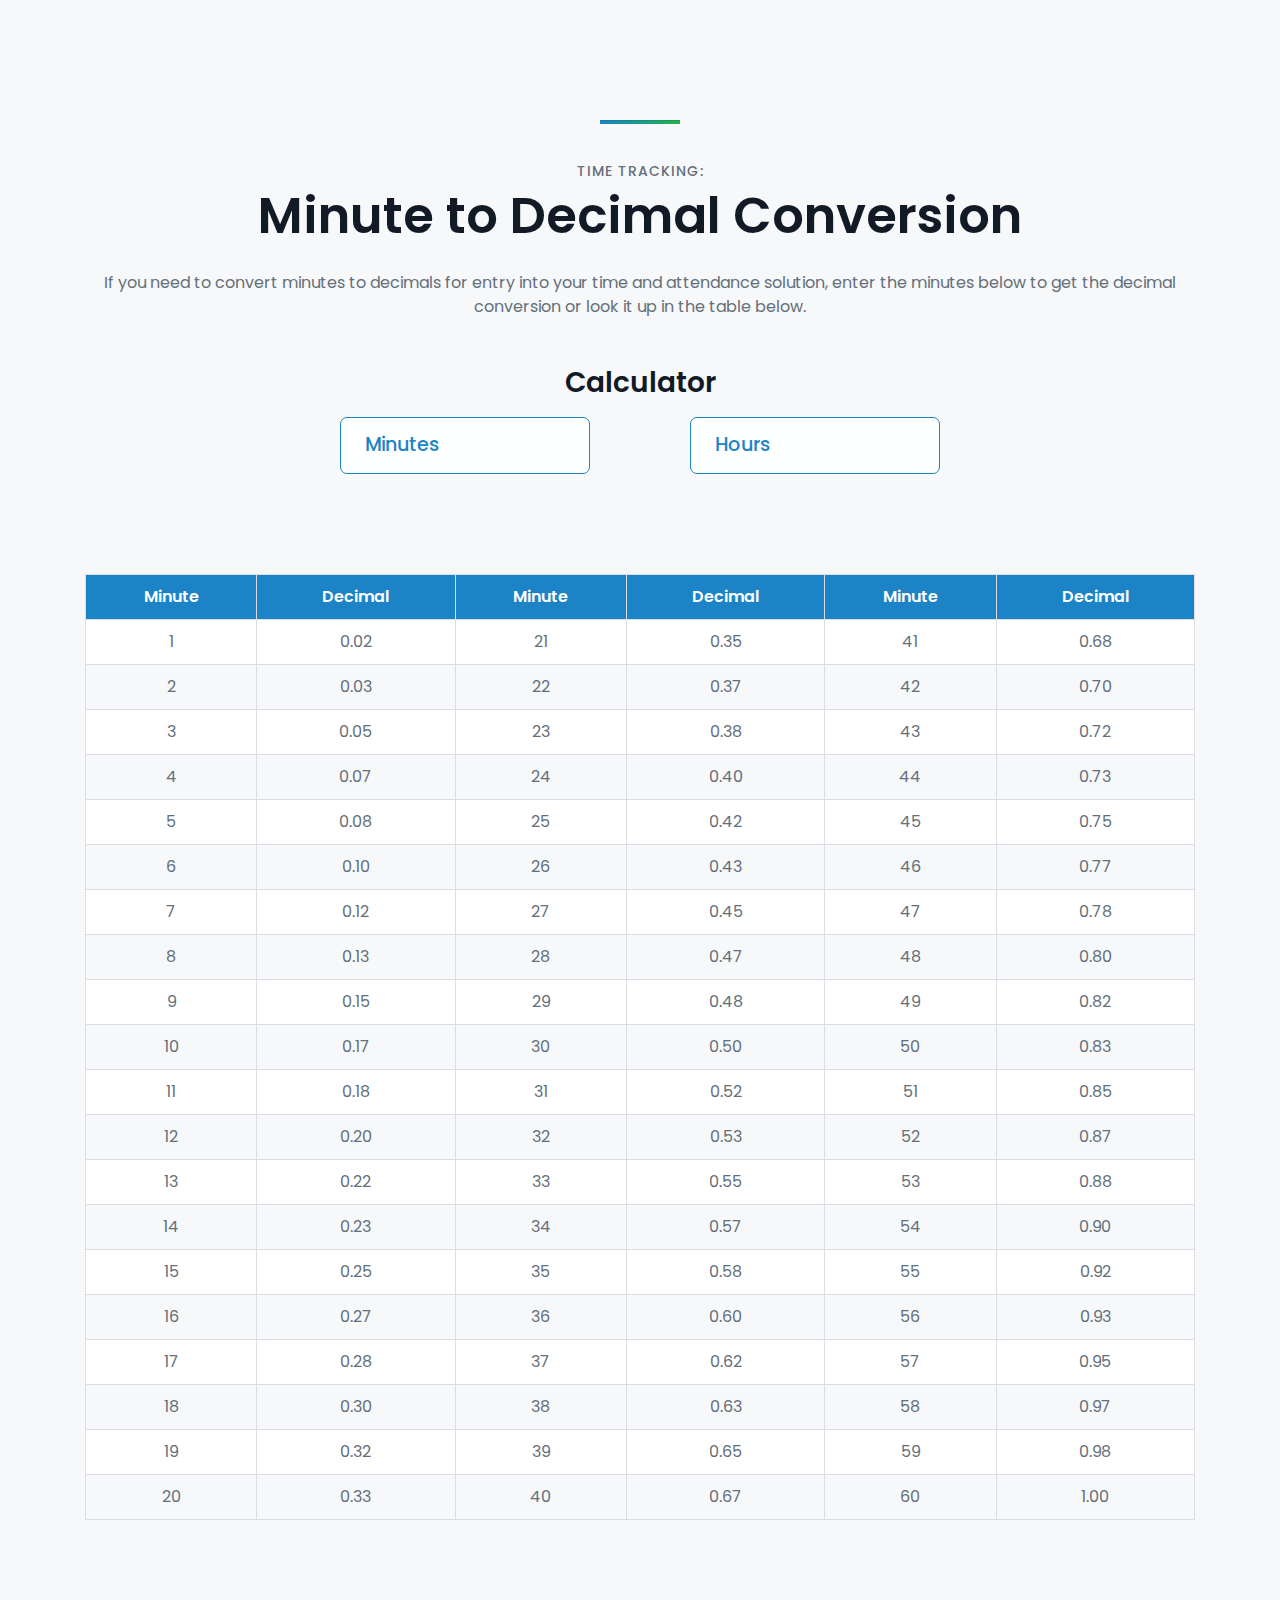
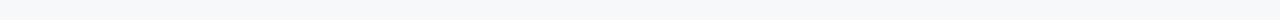
==== commit c93c1cff: "Merge braches" ====
--- a/index.html
+++ b/index.html
@@ -19,6 +19,7 @@
             <div class="container">
                 <div class="row">
                     <div class="col-12">
+                        <hr>
                         <p class="subtitle">Time Tracking:</p>
 
                         <h1>
@@ -32,9 +33,8 @@
 
 
                         <fieldset class="converter">
-                            <hr>
-                            <!-- <h4>Minutes to Decimal Calculator
-                            </h4> -->
+                            <!-- <hr> -->
+                            <h4>Calculator</h4>
                             <div class="converter__wraper">
                                 <div class="converter__input-wrapper">
                                     <input id="minutes" type="number"><label class="converter__label"
--- a/css/main.css
+++ b/css/main.css
@@ -105,14 +105,14 @@
 
 .converter {
     max-width: 600px;
-    margin: 0px auto 100px;
+    margin: 50px auto 100px;
 }
 
 hr:first-of-type {
     width: 80px;
     height: 3px;
     background: linear-gradient( 90deg, rgba(28, 131, 198, 1) 0%, rgba(34, 178, 76, 1) 100%);
-    margin: 40px auto 56px;
+    margin: 20px auto 40px;
 }
 
 .converter__wraper {
@@ -269,16 +269,12 @@
 .heading-row {
     background: var(--blue);
     color: #fff;
+    font-size: 1rem;
 }
 
 .heading-row .convertor-table__cell {
     padding-top: 10px;
     padding-bottom: 10px;
-}
-
-.EquelClasdd {
-    padding: 0 10px 0 10px;
-    color: #fff;
 }
 
 @media (max-width: 767px) {
@@ -316,7 +312,7 @@
         color: #fff;
         bottom: 0;
         font-weight: bold;
-        font-size: 15px;
+        font-size: 1rem;
     }
     .convertor-table__cell, .rTableHead {
         padding-top: 6px;
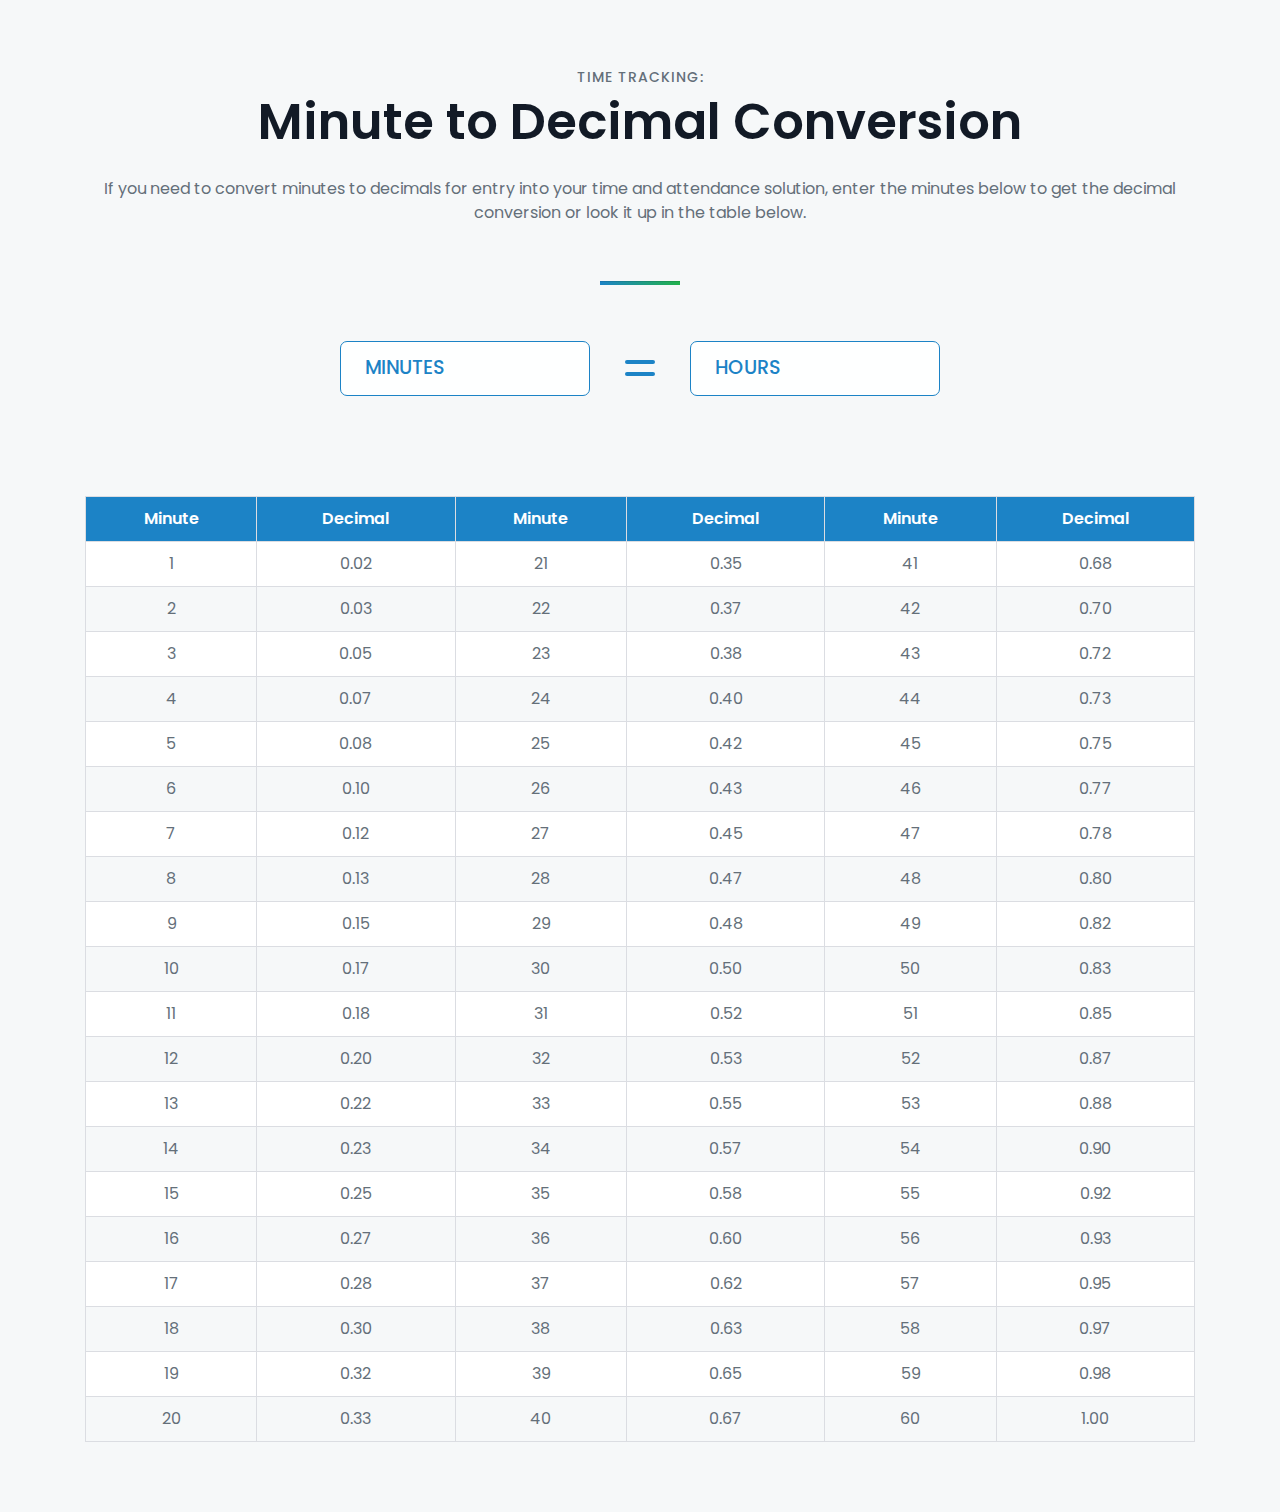
==== commit 6a332ec5: "Making compatible version to timerack theme" ====
--- a/index.html
+++ b/index.html
@@ -8,6 +8,7 @@
     <!-- CSS -->
     <link rel="stylesheet" href="https://stackpath.bootstrapcdn.com/bootstrap/4.5.2/css/bootstrap.min.css">
     <link rel="stylesheet" href="css/fonts.css">
+    <link rel="stylesheet" href="http://development.eximius-solutions.com/timerack/html/v1/css/style.css">
     <link rel="stylesheet" href="css/main.css">
     <!-- Meta and Titles -->
     <title>Document</title>
@@ -19,7 +20,6 @@
             <div class="container">
                 <div class="row">
                     <div class="col-12">
-                        <hr>
                         <p class="subtitle">Time Tracking:</p>
 
                         <h1>
@@ -33,24 +33,25 @@
 
 
                         <fieldset class="converter">
-                            <!-- <hr> -->
-                            <h4>Calculator</h4>
+                            <hr>
+                            <!-- <h4>Minutes to Decimal Calculator
+                            </h4> -->
                             <div class="converter__wraper">
                                 <div class="converter__input-wrapper">
-                                    <input id="minutes" type="number"><label class="converter__label"
+                                    <input class="converter__input" id="minutes" type="number"><label class="converter__label"
                                         for="minutes">Minutes
                                         <span class="sign sign--m">m</span> </label>
                                 </div>
 
                                 <!-- EOF - .input-wrapper -->
-                                <!-- <div class="converter__sign">
+                                 <div class="converter__sign">
                                     <span class="line"></span>
                                     <span class="line"></span>
-                                </div> -->
+                                </div> 
 
 
                                 <div class="converter__input-wrapper">
-                                    <input id="hours" type="number"><label class="converter__label" for="hours">Hours
+                                    <input class="converter__input" id="hours" type="number"><label class="converter__label" for="hours">Hours
                                         <span class="sign sign--h">h</span> </label>
                                 </div>
                                 <!-- EOF - .input-wrapper -->
--- a/css/main.css
+++ b/css/main.css
@@ -19,6 +19,8 @@
     --gray: #dbdde2;
     --dark-gray: #646f79;
     --blue: #1c83c6;
+    --mb-5-center-block: 5rem auto;
+    --section-padding: 70px 0;
 }
 
 /* 2. # Reset CSS & Basic styling */
@@ -76,11 +78,12 @@
     margin: 0;
 }
 
-input[type="number"] {
+input[type="number"].converter__input {
     position: relative;
     display: block;
     width: 250px;
     padding: 13px 100px 13px 20px;
+    margin: 0;
     border: 1px solid var(--blue);
     border-radius: 7px;
     background-color: rgba(255, 255, 255, 0.9);
@@ -88,10 +91,11 @@
     -moz-appearance: textfield;
     -webkit-appearance: textfield;
     font-size: 1.2rem;
+    line-height: 1.4;
     z-index: 2;
 }
 
-input[type="number"]:focus {
+input[type="number"].converter__input:focus {
     outline: none;
     border: 1px solid var(--dark-gray);
 }
@@ -100,19 +104,19 @@
 
 .deafult-section {
     background-color: var(--light-gray);
-    padding: 100px 0;
+    padding: var(--section-padding);
 }
 
 .converter {
     max-width: 600px;
-    margin: 50px auto 100px;
+    margin: 0px auto 100px;
 }
 
 hr:first-of-type {
     width: 80px;
     height: 3px;
     background: linear-gradient( 90deg, rgba(28, 131, 198, 1) 0%, rgba(34, 178, 76, 1) 100%);
-    margin: 20px auto 40px;
+    margin: 40px auto 56px;
 }
 
 .converter__wraper {
@@ -136,20 +140,23 @@
 
 .converter__label {
     position: absolute;
-    top: calc(50% - 14px);
+    top: calc(50%);
     display: block;
+    margin: 0;
     padding-left: 25px;
+    transform: translateY(-50%);
+    transition: 0.2s all ease-in;
     color: var(--blue);
     font-size: 1.2rem;
     font-weight: 500;
     z-index: 3;
-    transition: 0.2s all ease-in;
     pointer-events: none;
     text-align: left;
+    text-transform: uppercase;
 }
 
 .converter__label.active:not(.is-moved) {
-    padding-left: 38px;
+    /* padding-left: 38px; */
 }
 
 .converter__label::after, .converter__label::before {
@@ -179,7 +186,7 @@
 }
 
 .converter__label.active::after, .converter__label.active::before {
-    opacity: 1;
+    /* opacity: 1; */
 }
 
 .converter__sign {
@@ -199,11 +206,11 @@
 }
 
 .line:nth-child(1) {
-    bottom: 15px;
+    top: calc(50% - 8px);
 }
 
 .line:nth-child(2) {
-    bottom: 30px;
+    bottom:  calc(50% - 8px);
 }
 
 /* 4. # Transitions - animations */
@@ -223,7 +230,7 @@
 @media screen and (max-width: 768px) {
     .converter__wraper {
         flex-direction: column;
-        height: 150px;
+        height: 180px;
         justify-content: space-between;
         align-items: center;
     }
@@ -269,12 +276,16 @@
 .heading-row {
     background: var(--blue);
     color: #fff;
-    font-size: 1rem;
 }
 
 .heading-row .convertor-table__cell {
     padding-top: 10px;
     padding-bottom: 10px;
+}
+
+.EquelClasdd {
+    padding: 0 10px 0 10px;
+    color: #fff;
 }
 
 @media (max-width: 767px) {
@@ -312,7 +323,7 @@
         color: #fff;
         bottom: 0;
         font-weight: bold;
-        font-size: 1rem;
+        font-size: 15px;
     }
     .convertor-table__cell, .rTableHead {
         padding-top: 6px;
